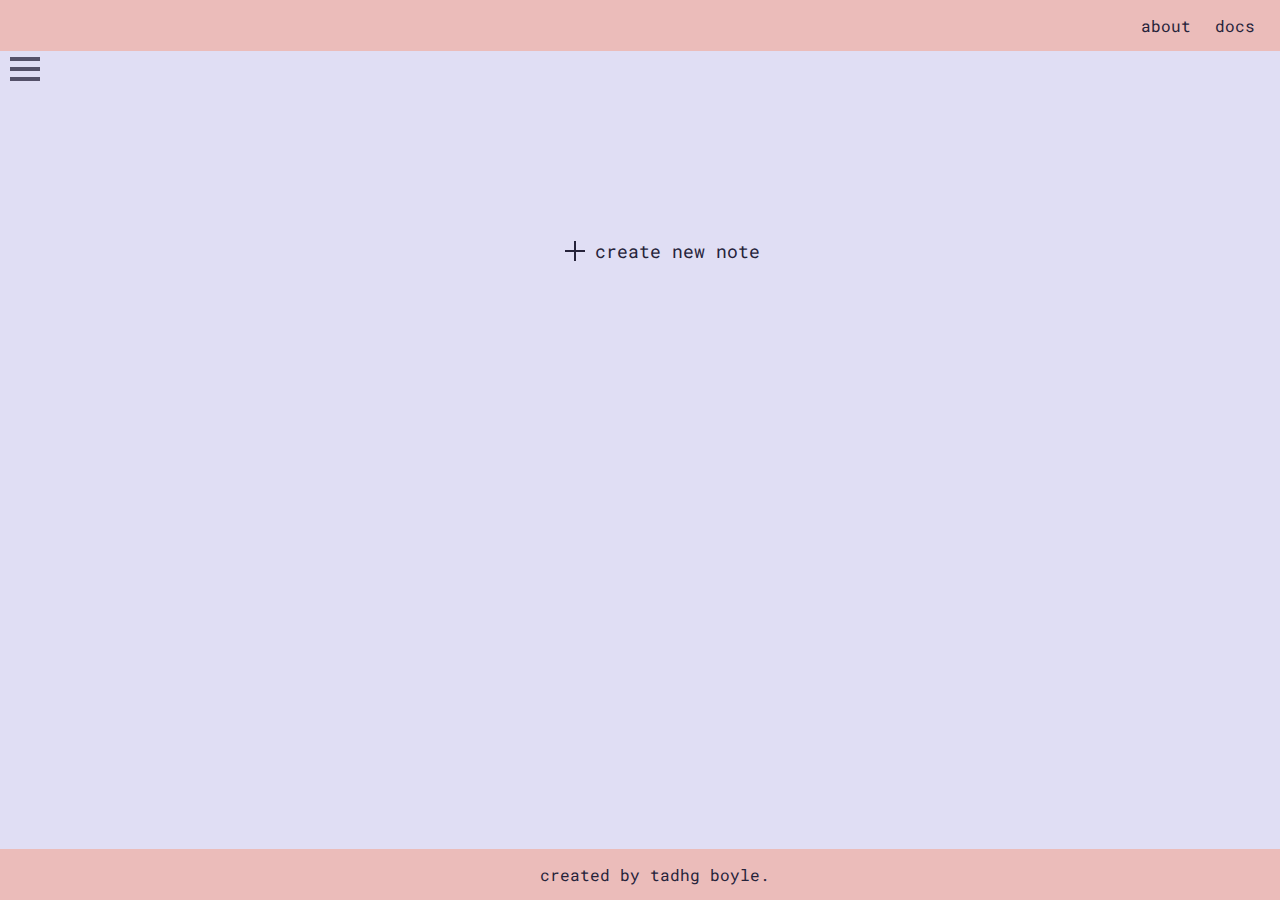
==== index.html @ b34c1268 ":sparkles: Implement buttons, merge HTML pages, add basic note creation" ====
<!DOCTYPE html>
<html lang="en">

<head>
    <meta charset="UTF-8">
    <meta http-equiv="X-UA-Compatible" content="IE=edge">
    <meta name="viewport" content="width=device-width, initial-scale=1.0">
    <link rel="stylesheet" href="./css/styles.css">
    <script src="./js/app.js"></script>
    <title>Note-ly</title>
</head>

<body>

    <nav>
        <ul class="nav">
            <li><a href="https://www.youtube.com/watch?v=dQw4w9WgXcQ">about</a></li>
            <li><a href="https://www.youtube.com/watch?v=dQw4w9WgXcQ">docs</a></li>
        </ul>
    </nav>


    <section class="wrapper">

        <!-- Clicking this will open the hamburger-menu -->
        <div class="hamburger-button" id="hamburger-button">
            <div onclick="toggleNoteList();">
                <div class="line"></div>
                <div class="line"></div>
                <div class="line"></div>
            </div>
        </div>

        <!-- To be hidden when page initially loads -->
        <div class="hamburger-menu" id="hamburger-menu">
            <p><strong onclick="toggleNoteList();">my notes</strong></p>
            <ul class="note-list">
                <div id="note-list-items"></div>
            </ul>
        </div>

        <!-- Clicking this will open the new-note -->
        <div class="new-note" id="new-note-button">
            <i class="plus"></i>
            <button onclick="toggleNoteArea();">create new note</button>
        </div>

        <!-- To be hidden when page initially loads -->
        <div class="new-note" id="new-note">
            <input type="text" id="note_title" placeholder="note title">
            <textarea name="note" id="note_content" cols="50" rows="20" placeholder="your note here"></textarea>
            <div class="note-buttons">
                <button class="save" onclick="saveNote();">save</button>
                <button class="delete" onclick="toggleNoteArea();">delete</button>
            </div>
        </div>

    </section>


    <footer>
        <p>created by <a href="https://tadhg.sh" target="_blank">tadhg boyle</a>.</p>
    </footer>

</body>

</html>
---- css/styles.css ----
@import url('https://fonts.googleapis.com/css2?family=Roboto+Mono&display=swap');
:root {
    --main-background: #e0def4;
    --secondary-background: #ebbcba;
    --main-text: #26233a;
    --secondary-text: #555169;
    --textarea-background: #f2e9de;
    --delete-button: #eb6f92;
}

/* Zeroing */

* {
    margin: 0;
    padding: 0;
}

body {
    background-color: var(--main-background);
}

/* General text rules */

p, a, li, button {
    color: var(--main-text);
    font-family: 'Roboto Mono', monospace;
    text-decoration: none;
}

a:hover {
    color: var(--secondary-text);
    text-decoration: underline;
}

nav {
    background-color: var(--secondary-background);
    text-align: right;
    padding: 15px;
}

nav>ul {
    list-style: none;
}

.nav>li {
    display: inline;
    margin: 0 10px;
}

/* Create 3 columns for our main section */

.wrapper {
    display: grid;
    grid-auto-rows: 200px;
    grid-template-areas: "b a a ." "b a a .";
}

/* Make the "+ create new note" button reside in the center of the main section */

.new-note {
    grid-area: a;
    align-self: center;
    justify-self: center;
    margin-left: -45px;
    /* Janky, undo padding which the burger menu gave */
}

.new-note>button {
    padding-top: 8px;
    display: inline-block;
    border: none;
    background: none;
    font-size: large;
}

.new-note>button:hover {
    text-decoration: underline;
}

.new-note>input {
    width: 480px;
    position: fixed;
    margin-top: 260px;
    padding-bottom: 5px;
}

.new-note>input::placeholder {
    font-size: small;
}

.new-note>textarea {
    margin-top: 300px;
}

.new-note>textarea, .new-note>input {
    padding-top: 5px;
    padding-left: 10px;
    font-family: 'Roboto Mono', monospace;
    background-color: var(--textarea-background);
    color: var(--secondary-text);
    border: none;
}

.new-note>textarea:focus, .new-note>input:focus {
    outline: 3px solid var(--secondary-background);
}

.note-buttons {
    margin-top: 5px;
    text-align: right;
}

.note-buttons>button {
    padding: 5px 10px;
    border: none;
    background: none;
    font-size: large;
}

.note-buttons>button:hover {
    text-decoration: underline;
}

.note-buttons>.delete {
    color: var(--delete-button);
}

/* plus sign class based off of: https://stackoverflow.com/a/55281827/4379311 */

.plus {
    width: 40px;
    height: 40px;
    background: linear-gradient(var(--main-text), var(--main-text)), linear-gradient(var(--main-text), var(--main-text)), var(--main-background);
    background-position: center;
    background-size: 50% 2px, 2px 50%;
    background-repeat: no-repeat;
    float: left;
}

.hamburger-button {
    grid-area: b;
    padding-left: 10px;
}

.hamburger-menu {
    grid-area: b;
    text-align: center;
    background-color: var(--textarea-background);
    min-height: 90vh;
}

.hamburger-menu>p {
    margin-top: 15px;
    margin-bottom: 15px;
    text-decoration: underline;
}

.note-list {
    list-style-type: disc;
}

.note-list-item:hover {
    text-decoration: underline;
}

/* Three lines stacked will create hamburger icon */

.line {
    width: 30px;
    height: 4px;
    background-color: var(--secondary-text);
    margin: 6px 0;
}

footer {
    background-color: var(--secondary-background);
    text-align: center;
    width: 100%;
    position: fixed;
    bottom: 0;
    text-align: center;
    padding: 15px;
}

@media (max-width: 600px) {
    .wrapper {
        grid-template-areas: "b ." "a .";
    }
    .hamburger-menu {
        min-height: 20vh;
        max-height: 10vh;
        width: 100%;
        position: fixed;
    }
    .new-note {
        margin-left: 0px;
    }
    .new-note>textarea {
        padding-top: 50px;
    }
}
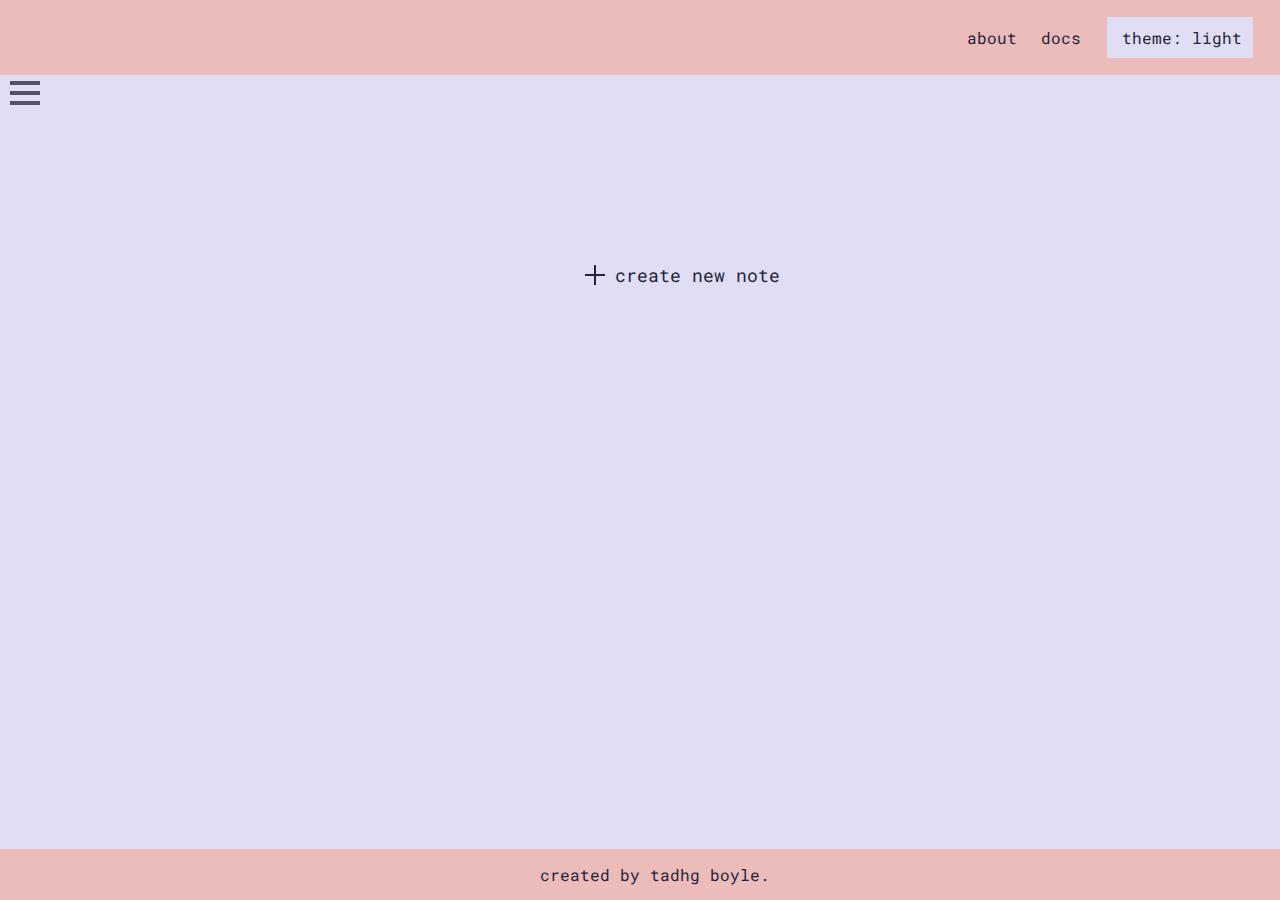
==== commit 222ac8fc: ":sparkles: misc changes" ====
--- a/index.html
+++ b/index.html
@@ -16,6 +16,7 @@
         <ul class="nav">
             <li><a href="https://www.youtube.com/watch?v=dQw4w9WgXcQ">about</a></li>
             <li><a href="https://www.youtube.com/watch?v=dQw4w9WgXcQ">docs</a></li>
+            <li><input type="button" onclick="toggleTheme();" id="theme-button"></li>
         </ul>
     </nav>
 
@@ -23,6 +24,7 @@
     <section class="wrapper">
 
         <!-- Clicking this will open the hamburger-menu -->
+        <!-- TODO: rotate 90 degrees on hover? -->
         <div class="hamburger-button" id="hamburger-button">
             <div onclick="toggleNoteList();">
                 <div class="line"></div>
@@ -32,26 +34,36 @@
         </div>
 
         <!-- To be hidden when page initially loads -->
+        <!-- TODO: Move into nav -->
         <div class="hamburger-menu" id="hamburger-menu">
-            <p><strong onclick="toggleNoteList();">my notes</strong></p>
+            <p onclick="toggleNoteList();"><strong>my notes</strong> [x]</p>
             <ul class="note-list">
                 <div id="note-list-items"></div>
             </ul>
         </div>
 
         <!-- Clicking this will open the new-note -->
-        <div class="new-note" id="new-note-button">
+        <div class="note-area" id="new-note-button">
             <i class="plus"></i>
             <button onclick="toggleNoteArea();">create new note</button>
         </div>
 
         <!-- To be hidden when page initially loads -->
-        <div class="new-note" id="new-note">
-            <input type="text" id="note_title" placeholder="note title">
-            <textarea name="note" id="note_content" cols="50" rows="20" placeholder="your note here"></textarea>
+        <div class="note-area" id="new-note">
+            <input type="text" id="note-title" placeholder="note title">
+            <textarea name="note" id="note-content" cols="50" rows="20" placeholder="your note here"></textarea>
             <div class="note-buttons">
                 <button class="save" onclick="saveNote();">save</button>
                 <button class="delete" onclick="toggleNoteArea();">delete</button>
+            </div>
+        </div>
+
+        <!-- To be hidden when page initially loads -->
+        <div class="note-area note-view" id="note-view">
+            <p id="note-view-title"><strong></strong></p>
+            <pre id="note-view-content"></pre>
+            <div class="note-buttons">
+                <button class="save" onclick="hideNote();">close</button>
             </div>
         </div>
 
--- a/css/styles.css
+++ b/css/styles.css
@@ -8,6 +8,14 @@
     --delete-button: #eb6f92;
 }
 
+[data-theme="dark"] {
+    --main-background: #26233a;
+    --secondary-background: #6e6a86;
+    --main-text: #e0def4;
+    --secondary-text: #f2e9de;
+    --textarea-background: #9893a5;
+}
+
 /* Zeroing */
 
 * {
@@ -47,6 +55,17 @@
     margin: 0 10px;
 }
 
+.nav>li>input {
+    border: 2px solid var(--secondary-background);
+    background-color: var(--main-background);
+    color: var(--main-text);
+    padding: 10px 15px;
+    width: 150px;
+    font-size: 16px;
+    font-family: 'Roboto Mono', monospace;
+    cursor: pointer;
+}
+
 /* Create 3 columns for our main section */
 
 .wrapper {
@@ -57,7 +76,7 @@
 
 /* Make the "+ create new note" button reside in the center of the main section */
 
-.new-note {
+.note-area {
     grid-area: a;
     align-self: center;
     justify-self: center;
@@ -65,7 +84,7 @@
     /* Janky, undo padding which the burger menu gave */
 }
 
-.new-note>button {
+.note-area>button {
     padding-top: 8px;
     display: inline-block;
     border: none;
@@ -73,26 +92,27 @@
     font-size: large;
 }
 
-.new-note>button:hover {
-    text-decoration: underline;
-}
-
-.new-note>input {
+.note-area>button:hover {
+    text-decoration: underline;
+    cursor: pointer;
+}
+
+.note-area>input {
     width: 480px;
     position: fixed;
     margin-top: 260px;
     padding-bottom: 5px;
 }
 
-.new-note>input::placeholder {
+.note-area>input::placeholder {
     font-size: small;
 }
 
-.new-note>textarea {
+.note-area>textarea {
     margin-top: 300px;
 }
 
-.new-note>textarea, .new-note>input {
+.note-area>textarea, .note-area>input {
     padding-top: 5px;
     padding-left: 10px;
     font-family: 'Roboto Mono', monospace;
@@ -101,8 +121,23 @@
     border: none;
 }
 
-.new-note>textarea:focus, .new-note>input:focus {
+.note-area>textarea:focus, .note-area>input:focus {
     outline: 3px solid var(--secondary-background);
+}
+
+/* pre tag styling from https://www.longren.io/wrapping-text-inside-pre-tags/ */
+
+pre {
+    white-space: pre-wrap;
+    white-space: -moz-pre-wrap;
+    white-space: -pre-wrap;
+    white-space: -o-pre-wrap;
+    word-wrap: break-word;
+    color: var(--main-text);
+}
+
+.note-view {
+    max-width: 25%;
 }
 
 .note-buttons {
@@ -115,6 +150,7 @@
     border: none;
     background: none;
     font-size: large;
+    cursor: pointer;
 }
 
 .note-buttons>button:hover {
@@ -142,6 +178,10 @@
     padding-left: 10px;
 }
 
+.hamburger-button>div {
+    cursor: pointer;
+}
+
 .hamburger-menu {
     grid-area: b;
     text-align: center;
@@ -152,15 +192,20 @@
 .hamburger-menu>p {
     margin-top: 15px;
     margin-bottom: 15px;
+    cursor: pointer;
+}
+
+.hamburger-menu>p>strong {
     text-decoration: underline;
 }
 
 .note-list {
-    list-style-type: disc;
+    list-style-type: circle;
 }
 
 .note-list-item:hover {
     text-decoration: underline;
+    cursor: pointer;
 }
 
 /* Three lines stacked will create hamburger icon */
@@ -182,6 +227,30 @@
     padding: 15px;
 }
 
+/* Util functions for hiding + showing elements. no-fade classes used for initial page load */
+
+.hidden-no-fade {
+    visibility: hidden;
+    opacity: 0;
+}
+
+.show-no-fade {
+    visibility: visible;
+    opacity: 1;
+}
+
+.hidden {
+    transition: visibility 300ms, opacity 300ms;
+    visibility: hidden;
+    opacity: 0
+}
+
+.show {
+    transition: visibility 300ms, opacity 300ms;
+    visibility: visible;
+    opacity: 1
+}
+
 @media (max-width: 600px) {
     .wrapper {
         grid-template-areas: "b ." "a .";
@@ -192,10 +261,10 @@
         width: 100%;
         position: fixed;
     }
-    .new-note {
+    .note-area {
         margin-left: 0px;
     }
-    .new-note>textarea {
+    .note-area>textarea {
         padding-top: 50px;
     }
 }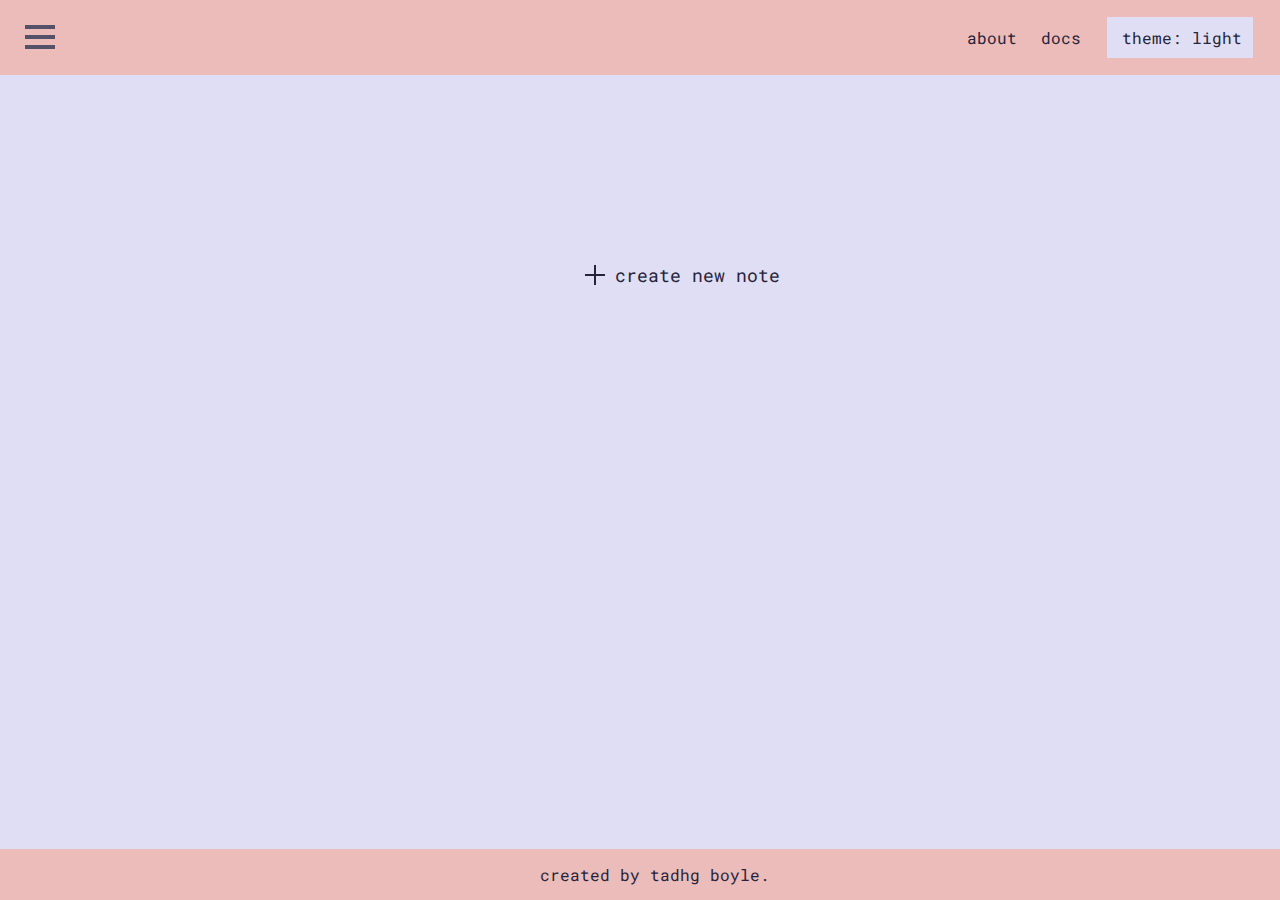
==== commit 197e91ae: ":art: Move hamburger button into top nav bar" ====
--- a/index.html
+++ b/index.html
@@ -13,6 +13,16 @@
 <body>
 
     <nav>
+        <!-- Clicking this will open the hamburger-menu -->
+        <!-- TODO: rotate 90 degrees on hover? -->
+        <div class="hamburger-button" id="hamburger-button">
+            <div onclick="toggleNoteList();">
+                <div class="line"></div>
+                <div class="line"></div>
+                <div class="line"></div>
+            </div>
+        </div>
+        
         <ul class="nav">
             <li><a href="https://www.youtube.com/watch?v=dQw4w9WgXcQ">about</a></li>
             <li><a href="https://www.youtube.com/watch?v=dQw4w9WgXcQ">docs</a></li>
@@ -23,18 +33,7 @@
 
     <section class="wrapper">
 
-        <!-- Clicking this will open the hamburger-menu -->
-        <!-- TODO: rotate 90 degrees on hover? -->
-        <div class="hamburger-button" id="hamburger-button">
-            <div onclick="toggleNoteList();">
-                <div class="line"></div>
-                <div class="line"></div>
-                <div class="line"></div>
-            </div>
-        </div>
-
         <!-- To be hidden when page initially loads -->
-        <!-- TODO: Move into nav -->
         <div class="hamburger-menu" id="hamburger-menu">
             <p onclick="toggleNoteList();"><strong>my notes</strong> [x]</p>
             <ul class="note-list">
--- a/css/styles.css
+++ b/css/styles.css
@@ -176,6 +176,8 @@
 .hamburger-button {
     grid-area: b;
     padding-left: 10px;
+    padding-top: 4px;
+    position: absolute;
 }
 
 .hamburger-button>div {
